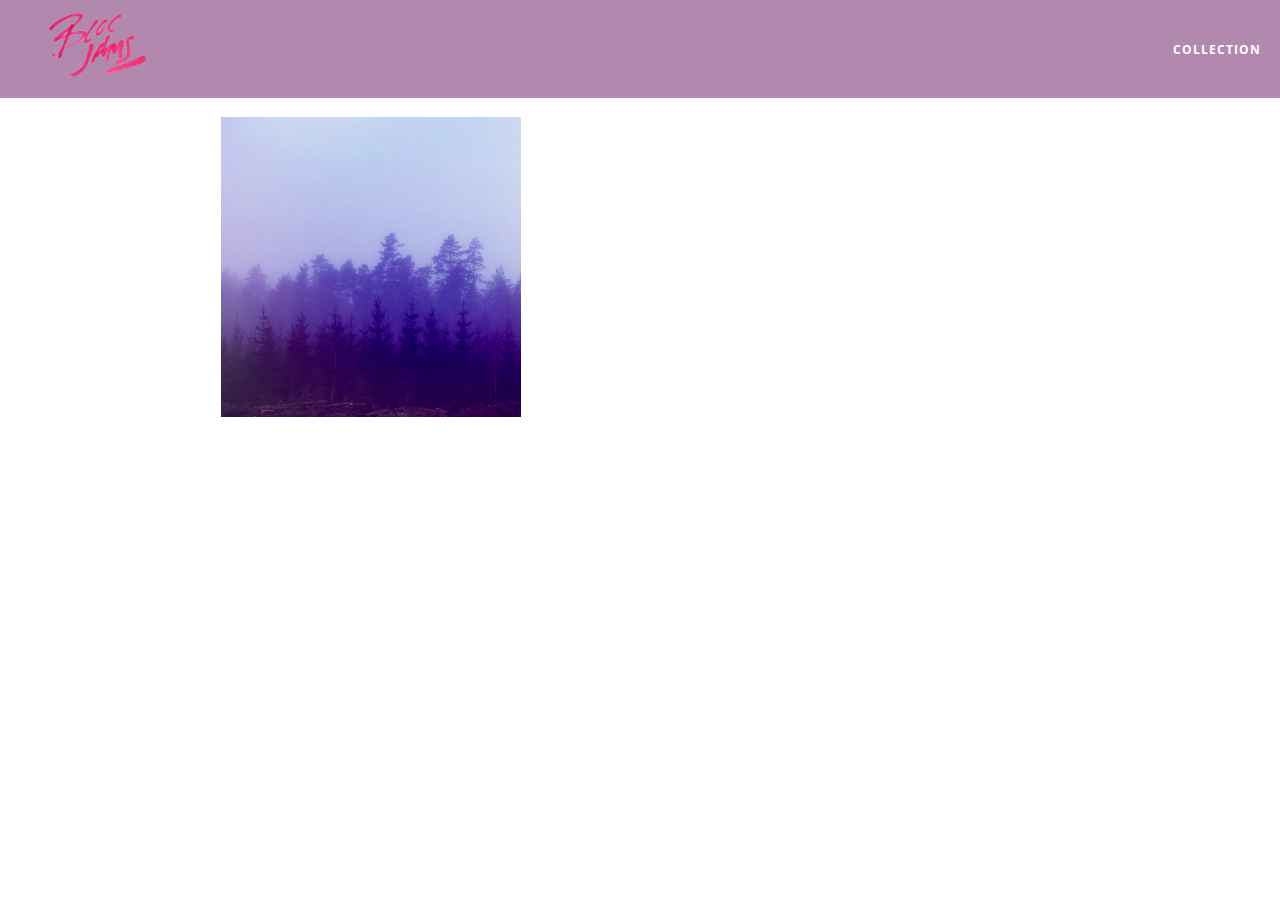
==== album.html @ fe5c372c "Checkpoint 10 Album View: completed" ====
<!DOCTYPE html>
<html>
    <head>
        <title>Bloc Jams</title>
        <meta name="viewport" content="width=device-width, initial-scale=1">
        <link rel="stylesheet" type="text/css" href="http://fonts.googleapis.com/css?family=Open+Sans:400,800,600,700,300">
        <link rel="stylesheet" type="text/css" href="http://code.ionicframework.com/ionicons/2.0.1/css/ionicons.min.css">
        <link rel="stylesheet" type="text/css" href="styles/normalize.css">
        <link rel="stylesheet" type="text/css" href="styles/main.css">
        <link rel="stylesheet" type="text/css" href="styles/album.css">
    </head>
    
    <body class="album">
        <nav class="navbar"> <!-- nav bar -->
            <a href="index.html"  class="logo">
                <img src="assets/images/bloc_jams_logo.png" alt="bloc jams logo">
            </a>
            <div class="links-container">
                <a href="collection.html" class="navbar-link">collection</a>
            </div>
        </nav>
        
        <main class="album-view container narrow">
            <section class="clearfix">
                <div class="column half">
                    <img src="assets/images/album_covers/01.png" class="album-cover-art">
                </div>
                <div class="album-view-details column half">
                    <h2 class="album-view-title">The Colors</h2>
                    <h3 class="album-view-artist">Pablo Picasso</h3>
                    <h5 class="album-view-release-info">1909 Spanish Records</h5>
                </div>
            </section>
            
            <table class="album-view-song-list">
                <tr class="album-view-song-item">
                    <td class="song-item-number">1</td>
                    <td class="song-item-title">Blue</td>
                    <td class="song-item-duration">X:XX</td>
                </tr>
                <tr class="album-view-song-item">
                    <td class="song-item-number">2</td>
                    <td class="song-item-title">Red</td>
                    <td class="song-item-duration">X:XX</td>
                </tr>
                <tr class="album-view-song-item">
                    <td class="song-item-number">3</td>
                    <td class="song-item-title">Green</td>
                    <td class="song-item-duration">X:XX</td>
                </tr>
                <tr class="album-view-song-item">
                    <td class="song-item-number">4</td>
                    <td class="song-item-title">Purple</td>
                    <td class="song-item-duration">X:XX</td>
                </tr>
                <tr class="album-view-song-item">
                    <td class="song-item-number">5</td>
                    <td class="song-item-title">Black</td>
                    <td class="song-item-duration">X:XX</td>
                </tr>
            </table>
        </main>
    </body>
</html>
---- styles/main.css ----
*, *:before, *:after {
    -moz-box-sizing: border-box;
    -webkit-box-sizing: border-box;
    box-sizing: border-box;
}

html {
    height: 100%;
    font-size: 100%;
}

body {
    font-family: 'Open Sans';
    color: white;
    min-height: 100%;
}

.navbar {
    position: relative;
    padding: 0.5rem;
    background-color: rgba(101,18,95,0.5);
    z-index: 1;
}

.navbar > .logo {
    position: relative;
    left: 2rem;
    cursor: pointer;
}

.navbar .links-container {
    display: table;
    position: absolute;
    top: 0;
    right: 0;
    height: 100px;
    color: white;
    text-decoration: none;
 }
 
.links-container .navbar-link {
    display: table-cell;
    position: relative;
    height: 100%;
    padding-left: 1rem;
    padding-right: 1rem;
    vertical-align: middle;
    color: white;
    font-size: 0.625rem;
    letter-spacing: 0.05rem;
    font-weight: 700;
    text-transform: uppercase;
    text-decoration: none;
    cursor: pointer;
}
 
.links-container .navbar-link:hover {
    color: rgb(233,50,117);
}

.container {
    margin: 0 auto;
    max-width: 64rem;
}

.container.narrow {
    max-width: 56rem;
}

/* Medium and small screens (640px) */
@media (min-width: 640px) {
    html { font-size: 112%; }
    
    .column {
        float: left;
        padding-left: 1rem;
        padding-right: 1rem;
    }
    
    .column.full { width: 100%; }
    .column.two-thirds { width: 66.7%; }
    .column.half { width: 50%; }
    .column.third { width: 33.3%; }
    .column.fourth { width: 25%; }
    .column.flow-opposite { float: right; }
}

/* Large screens (1024px) */
@media (min-width: 1024px) {
    html { font-size: 120%; }
}

.clearfix::before,
.clearfix::after {
    content: " ";
    display: table;
}

.clearfix::after {
    clear: both;
}
---- styles/album.css ----
body.album {
    background-image: url(../assets/images/blurred_backgrounds/blur_bg_3.jpg);
    background-repeat: no-repeat;
    background-attachment: fixed;
    background-position: center center;
    background-size: cover;
}
 
.album-cover-art {
    position: relative;
    left: 20%;
    margin-top: 1rem;
    width: 60%;
}
 
.album-view-details {
    position: relative;
    top: 1.5rem;
    padding: 1rem;
}
 
.album-view-details .album-view-title {
    font-weight: 300;
    font-size: 2rem;
}
 
.album-view-details .album-view-artist {
    font-weight: 300;
    font-size: 1.5rem;
}
 
.album-view-details .album-view-release-info {
    font-weight: 300;
    font-size: 0.75rem;
}

.album-view-song-list {
    width: 90%;
    margin: 1.5rem auto;
    font-weight: 300;
    font-size: 0.75em;
    border-collapse: collapse;
}
 
.album-view-song-item {
    height: 3rem;
    border-bottom: 1px solid rgba(255,255,255,0.5);
}
 
.song-item-number {
    width: 5%;
}
 
.song-item-title {
    width: 85%;
}
 
.song-item-duration {
    width: 5%;
}

@media (max-width: 640px) and (min-width: 320px) {
    .album-view-details {
        text-align: center;
    }
     
    .album-view-title {
        margin-top: 0;   
    }
}

@media (max-width: 1024px) and (min-width: 320px) {
    .album-view-song-list {
        position: relative;
        top: 1rem;
        width: 80%;
        margin: auto;
    }
}
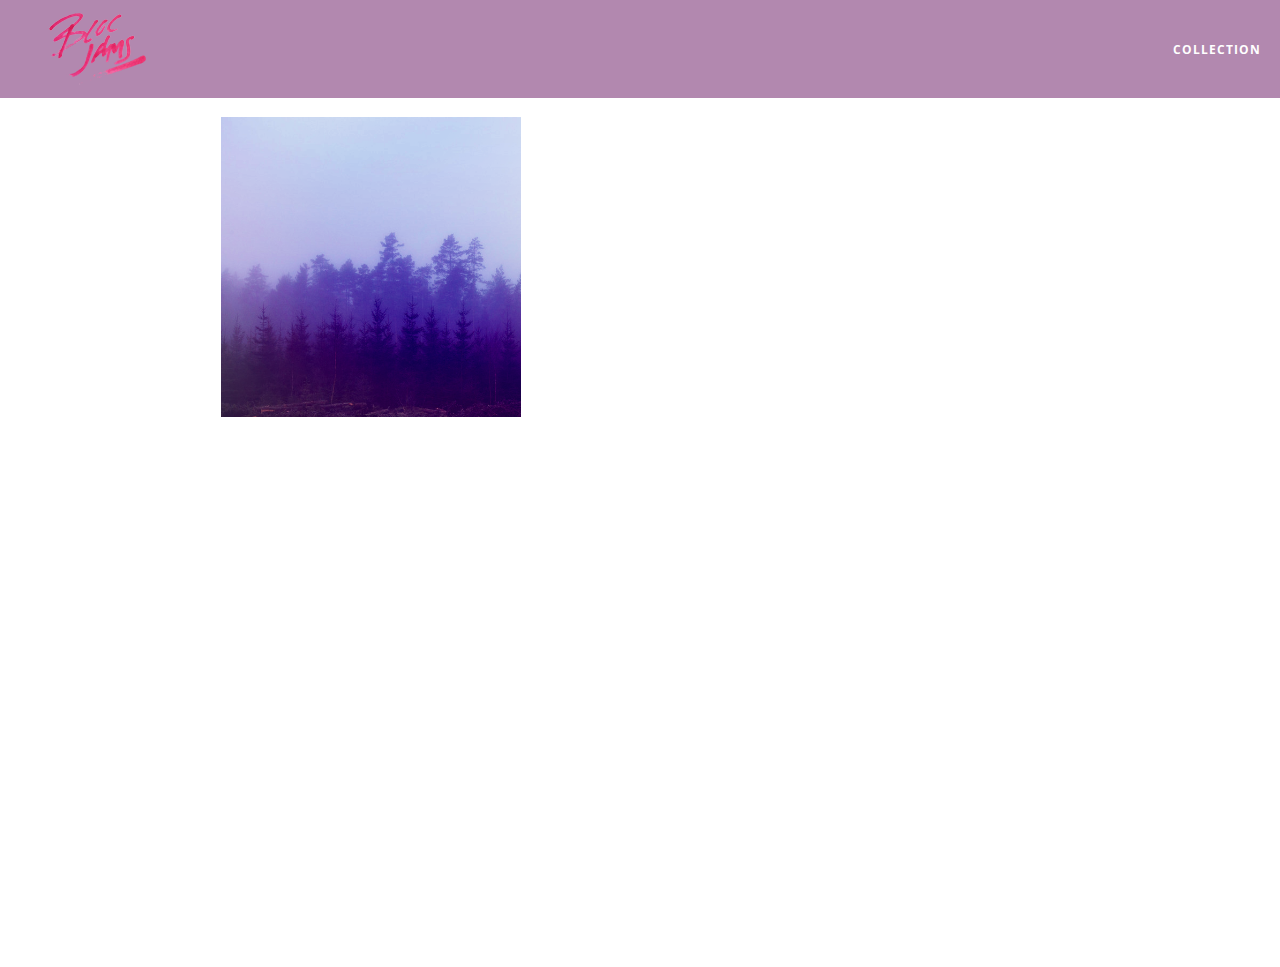
==== commit 2cf87ec3: "Checkpoint 28 - Music Player: completed" ====
--- a/album.html
+++ b/album.html
@@ -8,6 +8,7 @@
         <link rel="stylesheet" type="text/css" href="styles/normalize.css">
         <link rel="stylesheet" type="text/css" href="styles/main.css">
         <link rel="stylesheet" type="text/css" href="styles/album.css">
+        <link rel="stylesheet" type="text/css" href="styles/player_bar.css">
     </head>
     
     <body class="album">
@@ -33,32 +34,47 @@
             </section>
             
             <table class="album-view-song-list">
-                <tr class="album-view-song-item">
-                    <td class="song-item-number">1</td>
-                    <td class="song-item-title">Blue</td>
-                    <td class="song-item-duration">X:XX</td>
-                </tr>
-                <tr class="album-view-song-item">
-                    <td class="song-item-number">2</td>
-                    <td class="song-item-title">Red</td>
-                    <td class="song-item-duration">X:XX</td>
-                </tr>
-                <tr class="album-view-song-item">
-                    <td class="song-item-number">3</td>
-                    <td class="song-item-title">Green</td>
-                    <td class="song-item-duration">X:XX</td>
-                </tr>
-                <tr class="album-view-song-item">
-                    <td class="song-item-number">4</td>
-                    <td class="song-item-title">Purple</td>
-                    <td class="song-item-duration">X:XX</td>
-                </tr>
-                <tr class="album-view-song-item">
-                    <td class="song-item-number">5</td>
-                    <td class="song-item-title">Black</td>
-                    <td class="song-item-duration">X:XX</td>
-                </tr>
+           
             </table>
+            
         </main>
+        
+        <section class='player-bar'>
+            <div class ='container'>
+                <div class='control-group main-controls'>
+                    <a class="previous">
+                        <span class="ion-skip-backward"></span>
+                    </a>
+                    <a class="play-pause">
+                        <span class="ion-play"></span>
+                    </a>
+                    <a class="next">
+                        <span class="ion-skip-forward"></span>
+                    </a>
+                </div>
+                <div class="control-group currently-playing">
+                    <h2 class="song-name">My dumb song</h2>
+                    <div class="seek-control">
+                        <div class="seek-bar">
+                            <div class="fill"></div>
+                            <div class="thumb"></div>
+                        </div>
+                        <div class="current-time">2:30</div>
+                        <div class="total-time">4:45</div>
+                    </div>
+                    <h2 class="artist-song-mobile">My dumb song - Fallout Boy</h2>
+                    <h3 class="artist-name">Fallout Boy</h3>
+                </div>
+                <div class="control-group volume">
+                    <span class="ion-volume-high icon"></span>
+                    <div class="seek-bar">
+                        <div class="fill"></div>
+                        <div class="thumb"></div>
+                    </div>
+                </div>
+            </div>
+        </section>
+        
+        <script src="scripts/album.js"></script>
     </body>
 </html>--- a/styles/album.css
+++ b/styles/album.css
@@ -4,6 +4,7 @@
     background-attachment: fixed;
     background-position: center center;
     background-size: cover;
+    padding-bottom: 200px;
 }
  
 .album-cover-art {
@@ -49,6 +50,7 @@
  
 .song-item-number {
     width: 5%;
+    min-width: 30px;
 }
  
 .song-item-title {
@@ -57,6 +59,27 @@
  
 .song-item-duration {
     width: 5%;
+}
+
+.album-song-button {
+    text-align: center;
+    font-size: 14px;
+    background-color: white;
+    color: rgb(210, 40, 123);
+    border-radius: 50% 50%;
+    display: inline-block;
+    width: 28px;
+    height: 28px;
+}
+ 
+.album-song-button:hover {
+    cursor: pointer;
+    color: white;
+    background-color: rgb(210, 40, 123);
+}
+ 
+.album-song-button span {
+    line-height: 28px;
 }
 
 @media (max-width: 640px) and (min-width: 320px) {
--- a/styles/player_bar.css
+++ b/styles/player_bar.css
@@ -0,0 +1,184 @@
+.player-bar {
+    position: fixed;
+    bottom: 0;
+    left: 0;
+    right: 0;
+    height: 200px;
+    background-color: rgba(255, 255, 255, 0.3);
+    z-index: 100;
+}
+ 
+.player-bar a {
+    font-size: 1.1rem;
+    vertical-align: middle;
+}
+
+.player-bar a,
+.player-bar a:hover {
+    color: white;
+    cursor: pointer;
+    text-decoration: none;
+}
+ 
+.player-bar .container {
+    display: table;
+    padding: 0;
+    width: 90%;
+    min-height: 100%;
+}
+ 
+.player-bar .control-group {
+    display: table-cell;
+    vertical-align: middle;
+}
+ 
+.player-bar .main-controls {
+    width: 25%;
+    text-align: left;
+    padding-right: 1rem;
+}
+ 
+.player-bar .main-controls .previous {
+    margin-right: 16.5%;
+}
+ 
+.player-bar .main-controls .play-pause {
+    margin-right: 15%;
+    font-size: 1.6rem;
+}
+
+.player-bar .currently-playing {
+    width: 50%;
+    text-align: center;
+    position: relative;
+}
+
+.player-bar .currently-playing .song-name,
+.player-bar .currently-playing .artist-name,
+.player-bar .currently-playing .artist-song-mobile {
+    text-align: center;
+    font-size: 0.75rem;
+    margin: 0;
+    position: absolute;
+    width: 100%;
+    font-weight: 300;
+}
+
+.player-bar .currently-playing .song-name,
+.player-bar .currently-playing .artist-song-mobile {
+    top: 1.1rem;
+}
+
+.player-bar .currently-playing .artist-name {
+    bottom: 1.1rem;
+}
+
+.player-bar .currently-playing .artist-song-mobile {
+    display: none;
+}
+
+.seek-control {
+    position: relative;
+    font-size: 0.8rem;
+}
+ 
+.seek-control .current-time {
+    position: absolute;
+    top: 0.5rem;
+}
+ 
+.seek-control .total-time {
+    position: absolute;
+    right: 0;
+    top: 0.5rem;
+}
+ 
+.seek-bar {
+    height: 0.25rem;
+    background-color: rgba(255, 255, 255, 0.3);
+    border-radius: 2px;
+    position: relative;
+    cursor: pointer;
+}
+ 
+.seek-bar .fill {
+    background-color: white;
+    width: 36%;
+    height: 0.25rem;
+    border-radius: 2px;
+}
+ 
+.seek-bar .thumb {
+    position: absolute;
+    height: 0.5rem;
+    width: 0.5rem;
+    background-color: white;
+    left: 36%;
+    top: 50%;
+    margin-left: -0.25rem;
+    margin-top: -0.25rem;
+    border-radius: 50%;
+    cursor: pointer;
+    -webkit-transition: all 100ms ease-in-out;
+       -moz-transition: all 100ms ease-in-out;
+            transition: all 100ms ease-in-out;
+}
+ 
+.seek-bar:hover .thumb {
+    width: 1.1rem;
+    height: 1.1rem;
+    margin-top: -0.5rem;
+    margin-left: -0.5rem;
+}
+
+.player-bar .volume {
+    width: 25%;
+    text-align: right;
+}
+
+.player-bar .volume .icon {
+    font-size: 1.1rem;
+    display: inline-block;
+    vertical-align: middle;
+}
+ 
+.player-bar .volume .seek-bar {
+    display: inline-block;
+    width: 5.75rem;
+    vertical-align: middle;
+}
+
+@media (max-width: 640px) {
+    .player-bar {
+        padding: 1rem;
+        background-color: rgba(0,0,0,0.6);
+    }
+ 
+    .player-bar .main-controls,
+    .player-bar .currently-playing,
+    .player-bar .volume {
+        display: block;
+        margin: 0 auto;
+        padding: 0;
+        width: 100%;
+        text-align: center;
+    }
+     
+    .player-bar .main-controls,
+    .player-bar .volume {
+        min-height: 3.5rem;
+    }
+     
+    .player-bar .currently-playing {
+         min-height: 2.5rem;
+    }
+      
+    .player-bar .artist-name,
+    .player-bar .song-name {
+        display: none;
+    }
+ 
+    .player-bar .currently-playing .artist-song-mobile {
+        display: block;
+    }
+}